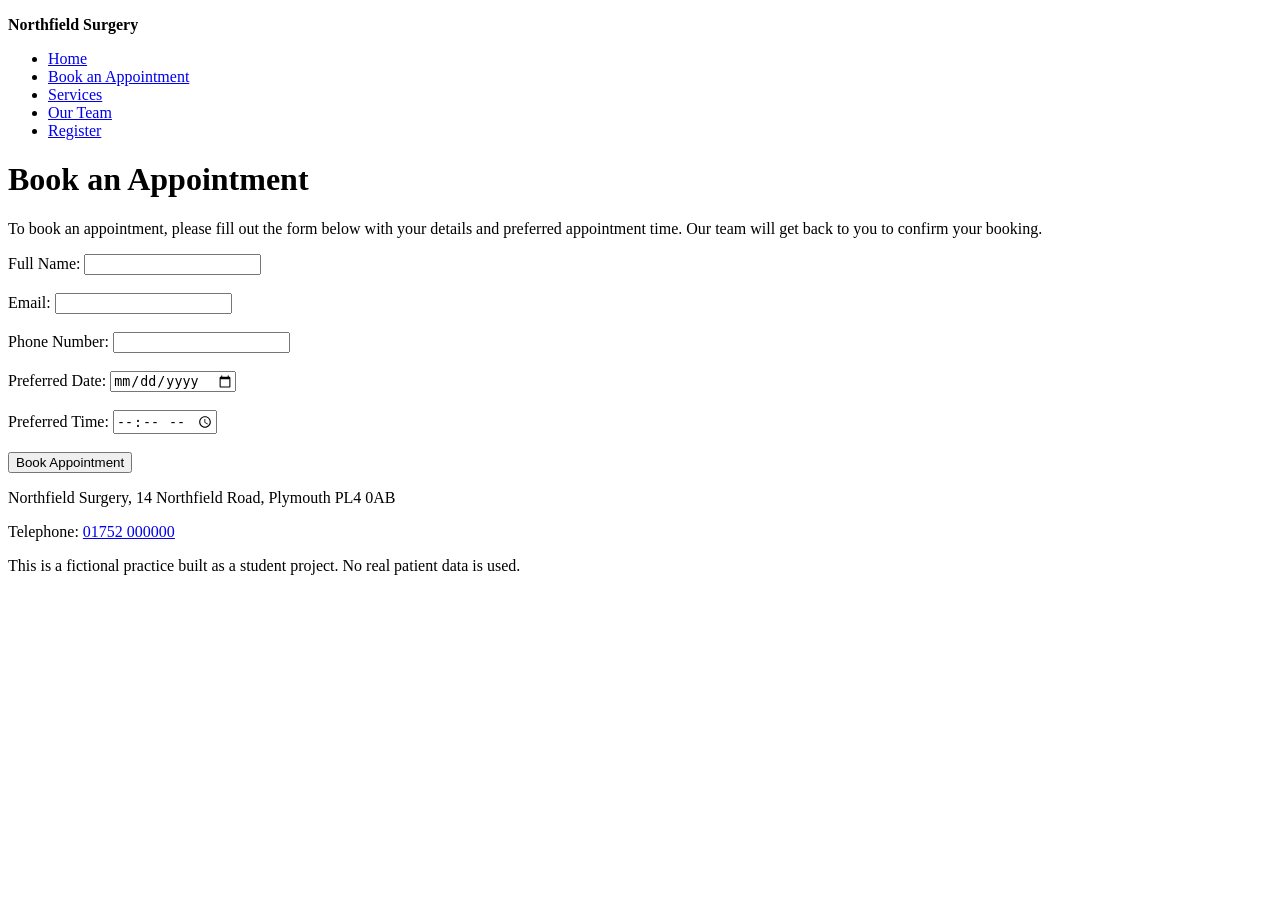
==== book.html @ 96daac43 "add five page site skeleton with navigation and content" ====
<!DOCTYPE html>
<html lang="en">
    <head>
        <meta charset="UTF-8">
        <meta name="viewport" content="width=device-width, initial-scale=1">
        <title>Northfield Surgery | Book an appointment online</title>
    </head>
    <body>

        <header>
            <p><strong>Northfield Surgery</strong></p>

            <nav>
                <ul>
                    <li><a href="index.html">Home</a></li>
                    <li><a href="book.html">Book an Appointment</a></li>
                    <li><a href="services.html">Services</a></li>
                    <li><a href="clinicians.html">Our Team</a></li>
                    <li><a href="register.html">Register</a></li>
                </nav>
        </header>

        <main>
            
                <h1>Book an Appointment</h1>
                <p>To book an appointment, please fill out the form below with your details and preferred appointment time. Our team will get back to you to confirm your booking.</p>
                <form action="submit_appointment.php" method="post">
                    <label for="name">Full Name:</label>
                    <input type="text" id="name" name="name" required><br><br>

                    <label for="email">Email:</label>
                    <input type="email" id="email" name="email" required><br><br>

                    <label for="phone">Phone Number:</label>
                    <input type="tel" id="phone" name="phone" required><br><br>

                    <label for="date">Preferred Date:</label>
                    <input type="date" id="date" name="date" required><br><br>

                    <label for="time">Preferred Time:</label>
                    <input type="time" id="time" name="time" required><br><br>

                    <input type="submit" value="Book Appointment">
                </form>
                

        </main>
        
        <footer>
            <p>Northfield Surgery, 14 Northfield Road, Plymouth PL4 0AB</p>
    <p>Telephone: <a href="tel:01752000000">01752 000000</a></p>
    <p>This is a fictional practice built as a student project.
    No real patient data is used.</p>
        </footer>

    </body>
</html>
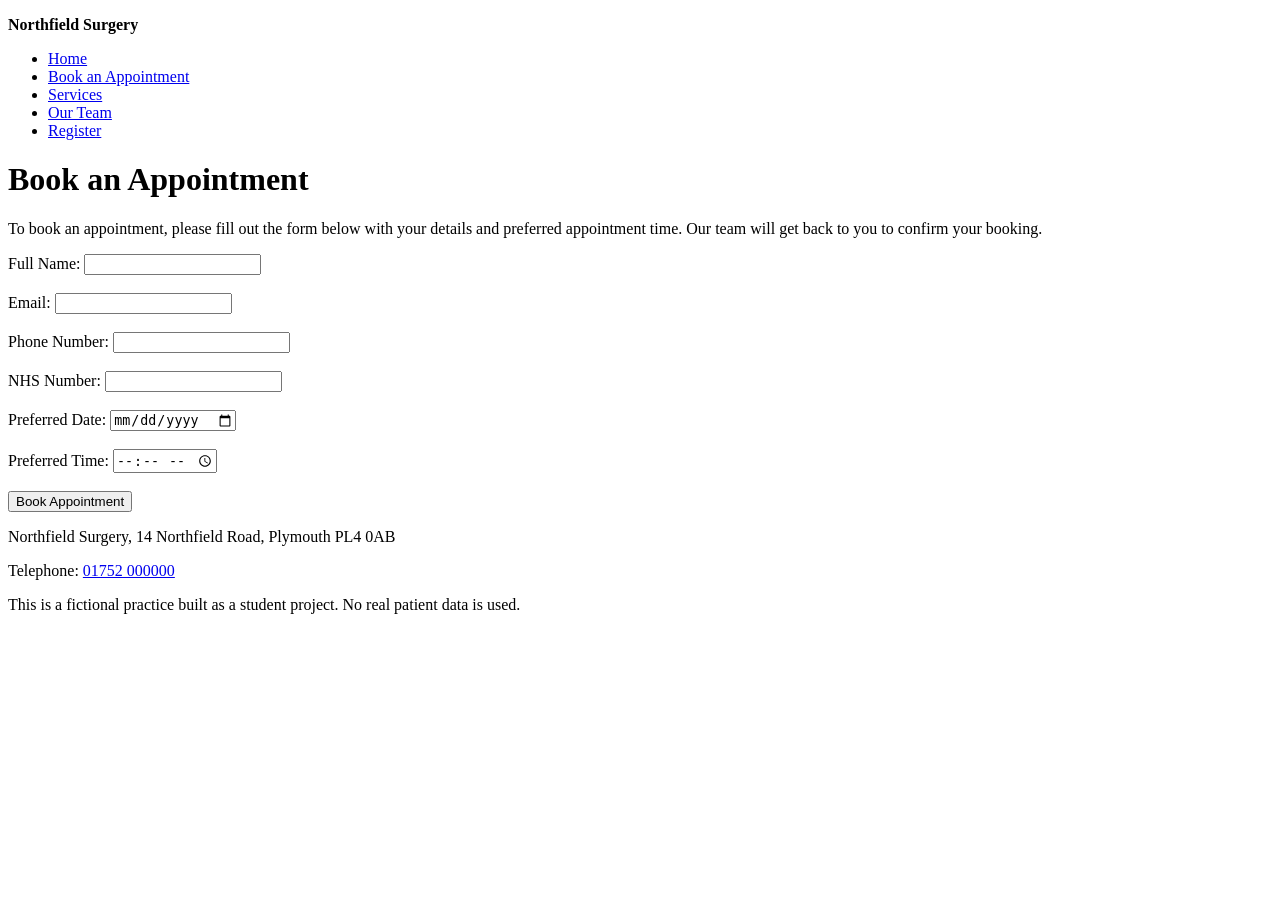
==== commit 8ebabe1e: "Adding booking form, service table and picture of map" ====
--- a/book.html
+++ b/book.html
@@ -34,6 +34,9 @@
                     <label for="phone">Phone Number:</label>
                     <input type="tel" id="phone" name="phone" required><br><br>
 
+                    <label for="NHS">NHS Number:</label>
+                    <input type="text" id="NHS" name="NHS" required><br><br>
+
                     <label for="date">Preferred Date:</label>
                     <input type="date" id="date" name="date" required><br><br>
 
@@ -42,7 +45,7 @@
 
                     <input type="submit" value="Book Appointment">
                 </form>
-                
+
 
         </main>
         
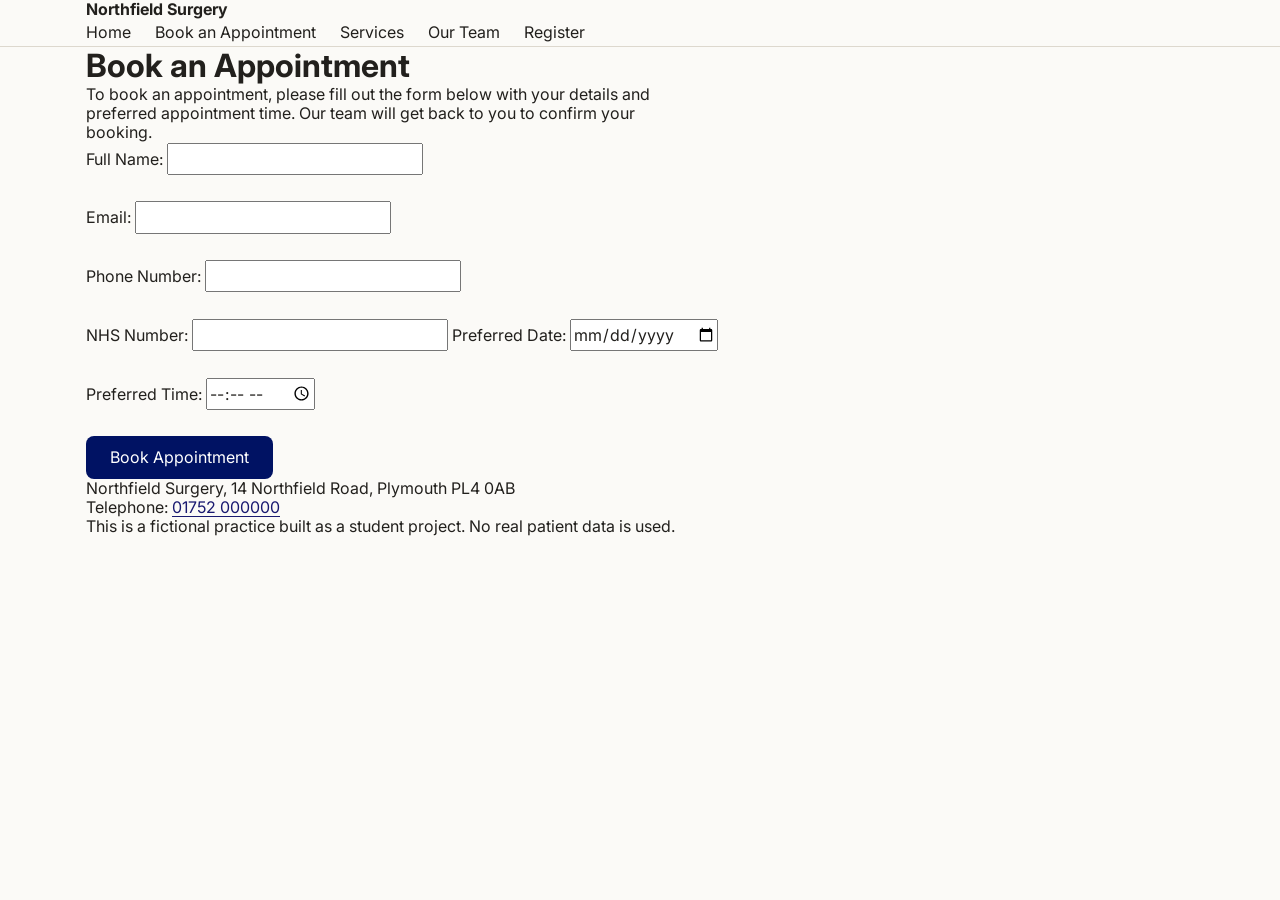
==== commit a720b401: "Add design system : tokens, reset, typoraphy and components" ====
--- a/book.html
+++ b/book.html
@@ -3,24 +3,34 @@
     <head>
         <meta charset="UTF-8">
         <meta name="viewport" content="width=device-width, initial-scale=1">
+
+        <link rel="preconnect" href="https://fonts.googleapis.com">
+        <link rel="preconnect" href="https://fonts.gstatic.com" crossorigin>
+        <link href="https://fonts.googleapis.com/css2?family=Inter:wght@400;600&family=Source+Serif+4:wght@600&display=swap" rel="stylesheet">
+        <link rel="stylesheet" href="assets/css/style.css">
+
         <title>Northfield Surgery | Book an appointment online</title>
     </head>
     <body>
 
         <header>
+            <div class="container">
             <p><strong>Northfield Surgery</strong></p>
 
             <nav>
-                <ul>
-                    <li><a href="index.html">Home</a></li>
-                    <li><a href="book.html">Book an Appointment</a></li>
-                    <li><a href="services.html">Services</a></li>
-                    <li><a href="clinicians.html">Our Team</a></li>
-                    <li><a href="register.html">Register</a></li>
-                </nav>
+    <ul>
+        <li><a class="nav__link" href="index.html">Home</a></li>
+        <li><a class="nav__link" href="book.html">Book an Appointment</a></li>
+        <li><a class="nav__link" href="services.html">Services</a></li>
+        <li><a class="nav__link" href="clinicians.html">Our Team</a></li>
+        <li><a class="nav__link" href="register.html">Register</a></li>
+    </ul>
+</nav>
+                </div>
         </header>
 
         <main>
+            <div class="container">
             
                 <h1>Book an Appointment</h1>
                 <p>To book an appointment, please fill out the form below with your details and preferred appointment time. Our team will get back to you to confirm your booking.</p>
@@ -34,8 +44,9 @@
                     <label for="phone">Phone Number:</label>
                     <input type="tel" id="phone" name="phone" required><br><br>
 
-                    <label for="NHS">NHS Number:</label>
-                    <input type="text" id="NHS" name="NHS" required><br><br>
+                    <label for="nhs">NHS Number:</label>
+                    <input type="text" id="nhs" name="nhs"
+                            pattern="[0-9]{10}" maxlength="10" required>
 
                     <label for="date">Preferred Date:</label>
                     <input type="date" id="date" name="date" required><br><br>
@@ -43,17 +54,21 @@
                     <label for="time">Preferred Time:</label>
                     <input type="time" id="time" name="time" required><br><br>
 
-                    <input type="submit" value="Book Appointment">
+                    <button type="submit" class="btn btn--accent">
+                        Book Appointment
+                    </button>
                 </form>
 
-
+            </div>
         </main>
         
         <footer>
+            <div class="container">
             <p>Northfield Surgery, 14 Northfield Road, Plymouth PL4 0AB</p>
     <p>Telephone: <a href="tel:01752000000">01752 000000</a></p>
     <p>This is a fictional practice built as a student project.
     No real patient data is used.</p>
+            </div>
         </footer>
 
     </body>
--- a/assets/css/style.css
+++ b/assets/css/style.css
@@ -0,0 +1,171 @@
+:root {
+/* Colour */
+--brand:        #191970;
+--brand-dark:   #0d3837;
+--brand-light:  #e7f0ef;
+--accent:       #001263;
+--accent-dark:  #3a308f;
+
+--paper:        #fbfaf7;
+--surface:      #ffffff;
+--surface-sunk: #f4f2ed;
+--line:         #ddd8ce;
+
+--ink:          #22201d;
+--ink-soft:     #5e5951;
+--ink-faint:    #8b857b;
+
+/* Type */
+--font-head: "Source Serif 4", Georgia, serif;
+--font-body: Inter, -apple-system, "Segoe UI", Roboto, Arial, sans-serif;
+
+/* A modular scale, ratio 1.25 */
+--text-sm:   0.875rem;
+--text-base: 1rem;
+--text-lg:   1.125rem;
+--text-xl:   1.375rem;
+--text-2xl:  1.75rem;
+--text-3xl:  2.25rem;
+--text-4xl:  3rem;
+
+/* Space - an 8px base */
+--space-1: 0.5rem;
+--space-2: 1rem;
+--space-3: 1.5rem;
+--space-4: 2rem;
+--space-5: 3rem;
+--space-6: 4.5rem;
+
+--radius: 8px;
+--container: 1140px;
+}
+*,
+*::before,
+*::after {
+box-sizing: border-box;
+}
+
+body, h1, h2, h3, h4, p, figure, blockquote, dl, dd {
+margin: 0;
+line-height: 1.2;
+}
+
+p {
+    max-width: 60ch;
+}
+
+html {
+scroll-padding-top: 5.5rem;
+}
+
+body {
+background-color: var(--paper);
+color: var(--ink);
+font-family: var(--font-body);
+font-size: var(--text-base);
+line-height: 1.65;
+min-height: 100vh;
+}
+
+img, picture, svg {
+max-width: 100%;
+display: block;
+height: auto;
+}
+
+input, button, textarea, select {
+font: inherit;
+color: inherit;
+}
+
+:focus-visible {
+outline: 3px solid var(--accent);
+outline-offset: 2px;
+}
+
+a { 
+color: var(--brand);
+text-underline-offset: 3px;
+}
+
+.lead {
+font-size: var(--text-lg);
+color: var(--ink-soft);
+}
+
+.visually-hidden {
+position: absolute !important;
+width: 1px;
+height: 1px;
+padding: 0;
+margin: -1px;
+overflow: hidden;
+clip: rect(0, 0, 0, 0);
+white-space: nowrap;
+border: 0;
+}
+
+.container {
+max-width: var(--container);
+margin-inline: auto;
+padding-inline: var(--space-2);
+}
+
+
+header {
+background-color: var(--paper);
+border-bottom: 1px solid var(--line);
+}
+
+
+nav ul {
+list-style: none;
+padding: 0;
+margin: 0;
+display: flex;
+gap: var(--space-3);
+align-items: center;
+}
+
+.nav__link {
+text-decoration: none;
+color: var(--ink);
+}
+
+.nav__link:hover {
+color: var(--brand);
+}
+
+.nav__link[aria-current="page"] {
+font-weight: bold;
+color: var(--brand);
+}
+
+/* Buttons */
+.btn {
+display: inline-block;
+background-color: var(--brand);
+color: rgb(255, 255, 255);
+padding: var(--space-1) var(--space-3);
+border-radius: var(--radius);
+text-decoration: none;
+cursor: pointer;
+border: none;
+}
+
+.btn:hover {
+background-color: var(--brand-dark);
+}
+
+.btn--accent {
+background-color: var(--accent);
+}
+
+.btn--accent:hover {
+background-color: var(--accent-dark);
+}
+
+
+
+
+
